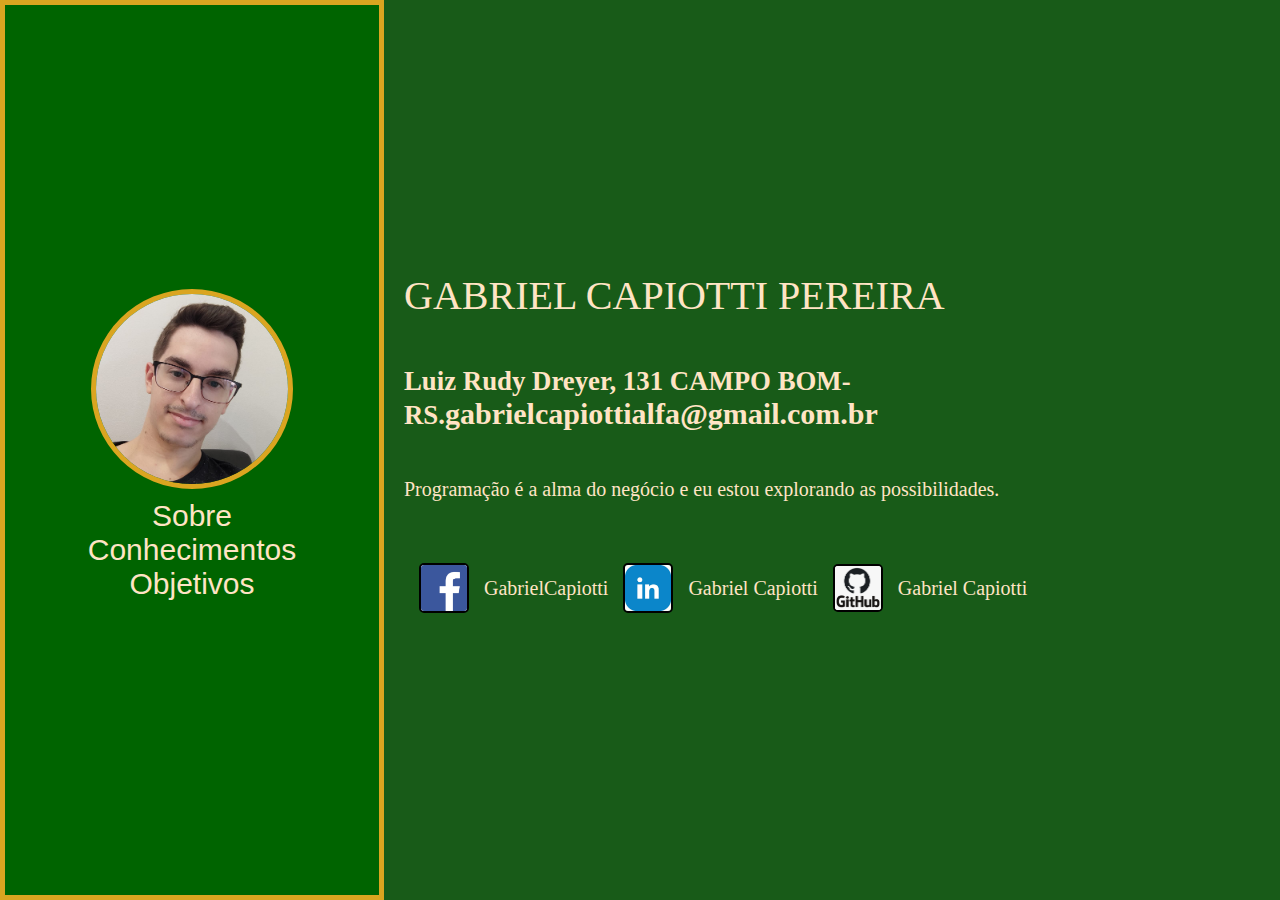
==== index.html @ 0ccce64d "Final Project" ====
<!DOCTYPE html>
<html lang="en">

<head>
    <meta charset="UTF-8">
    <meta name="viewport" content="width=device-width, initial-scale=1.0">
    <link rel="stylesheet" href="./style.css">
    <title>Document</title>
</head>

<body>
    <section class="left">
        <img class="eu" src="./images/Eu.jpg" alt="" srcset="">
        <section class="text1">

            <a href="./index.html">Sobre</a>

            <a href="./conhecimentos.html">Conhecimentos</a>

            <a href="./objetivos.html">Objetivos</a>

        </section>
    </section>

    <section class="right">
        <ol>
            <ul>GABRIEL CAPIOTTI PEREIRA</ul>
            <ul><br></ul>
            <ul></ul>
            <ul>
                <h6>
                    <p>Luiz Rudy Dreyer, 131 CAMPO BOM-RS.<a
                            href="gabrielcapiottialfa@gmail.com.br">gabrielcapiottialfa@gmail.com.br</a></p>
                </h6>
            </ul>
            <ul><br></ul>

            <div>
                <ul class="tamanho">Programação é a alma do negócio e eu estou explorando as possibilidades.</ul>
            </div>
            <ul><br></ul>

            <div class="one">
                <img class="image" src="./images/SEWING MAKES ME HAPPY_ TUTORIAL 40's WRAP BLOUSE (1).png">
                <a href="http://https://www.facebook.com/gabriel.capiotti.7/"><p class="one">GabrielCapiotti</p></a>
            
                <img class="image" src="./images/Social media symbol linkedin vector image on VectorStock.jpg">
                <a href="http://https://www.linkedin.com/in/gabriel-capiotti-b76867229/"><p class="one">Gabriel Capiotti</p></a>
                
                <img class="image" src="/images/Sand Table.png">
                <a href="http://https://github.com/gabrielcapiotti"><p class="one">Gabriel Capiotti</p></a>
            </div>
        </ol>
    </section>







</body>

</html>
---- style.css ----
*{
    padding: 0px;
    margin: 0;
    box-sizing: border-box;
}

body{
    height: 100vh;
    width: 100vw;
    display: flex;
    background-color: rgba(0, 74, 0, 0.907);
    }
    
    .eu {
        border-radius: 150%;
        height: 200px;
        border: 5px goldenrod solid;
    }
    
    .left {
        height: 100%;
        width: 30%;
        display: flex;
        flex-direction: column;
        justify-content: center;
        align-items: center;
        background-color: darkgreen;
        border: 5px solid goldenrod;
    }
    .text1 {
        display: flex;
        flex-direction: column;
        text-align: center;
        font-family: 'Gill Sans', 'Gill Sans MT', Calibri, 'Trebuchet MS', sans-serif;
        border-radius: 15px;
        margin: 10px;
        color: bisque;
    }
    
    a{
        text-decoration: none;
        color: bisque;
        font-size: 30px;
    
    }
    
    a:hover {
    color: goldenrod;
    }
    
    .right{
    height: 100%;
    width: 70%;
    display: flex;
    justify-content: start;
    align-items: center;
    padding-left: 20px;
    font-size: 40px;
    color: bisque;
    }    

    .p{
        padding: 40px;

    }

    .tamanho{
        height: 100%;
        width: 70%;
        display: flex;
        justify-content: start;
        align-items: center;
        font-size: 20px;
    }


    .image{
        border: 2px solid black;
        border-radius: 5px;
        background-color: white;
        display: flex;
        flex-direction: column;
        width: 50px;
        font-size: medium;
        margin: 15px;
    

    }

    .one{
        display: flex;
        font-size: 20px;
        align-items: center;
        flex-direction: row;
    }
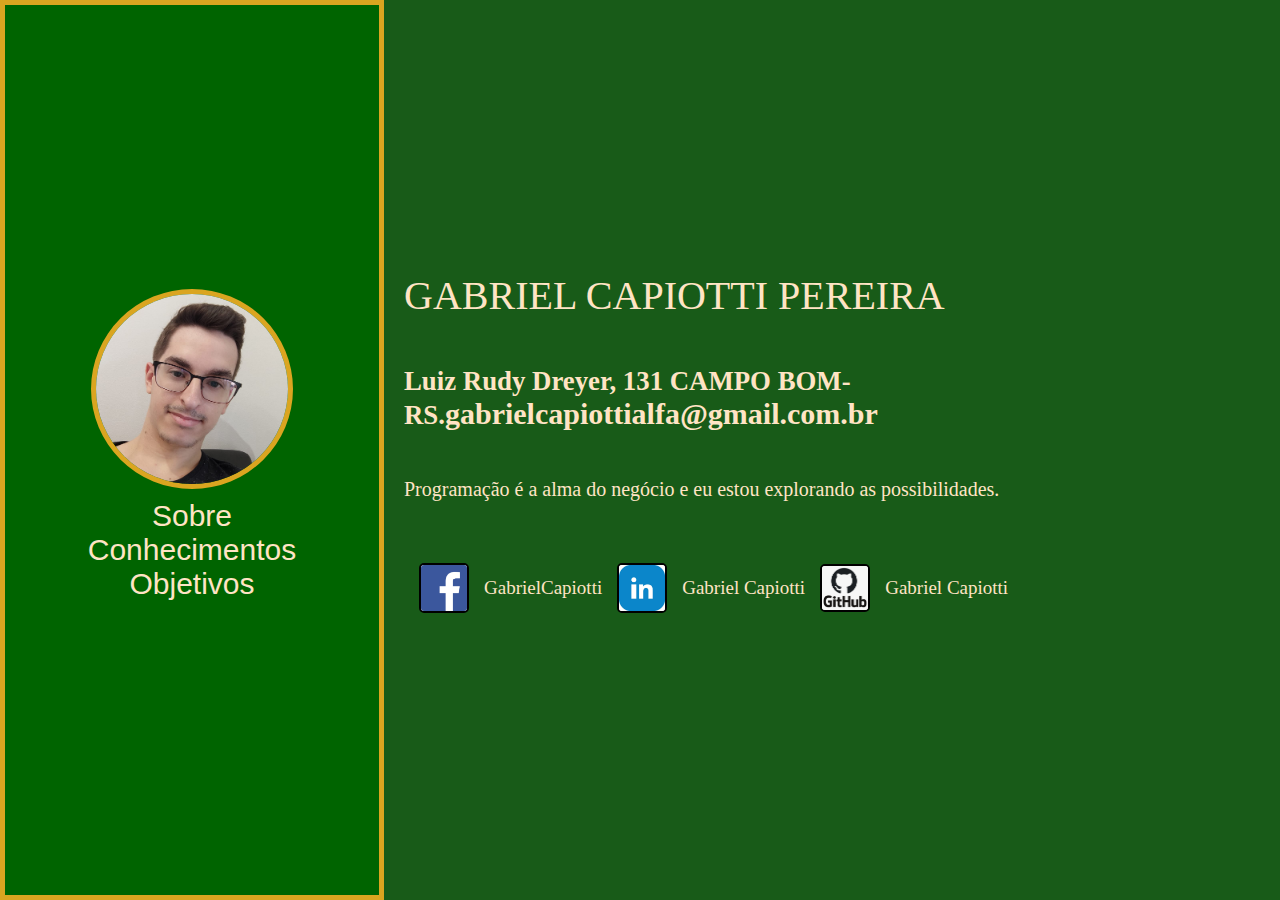
==== commit 9ca0e9ab: "mudança dos https" ====
--- a/index.html
+++ b/index.html
@@ -54,11 +54,6 @@
     </section>
 
 
-
-
-
-
-
 </body>
 
 </html>--- a/style.css
+++ b/style.css
@@ -89,7 +89,7 @@
 
     .one{
         display: flex;
-        font-size: 20px;
+        font-size: 19px;
         align-items: center;
         flex-direction: row;
     }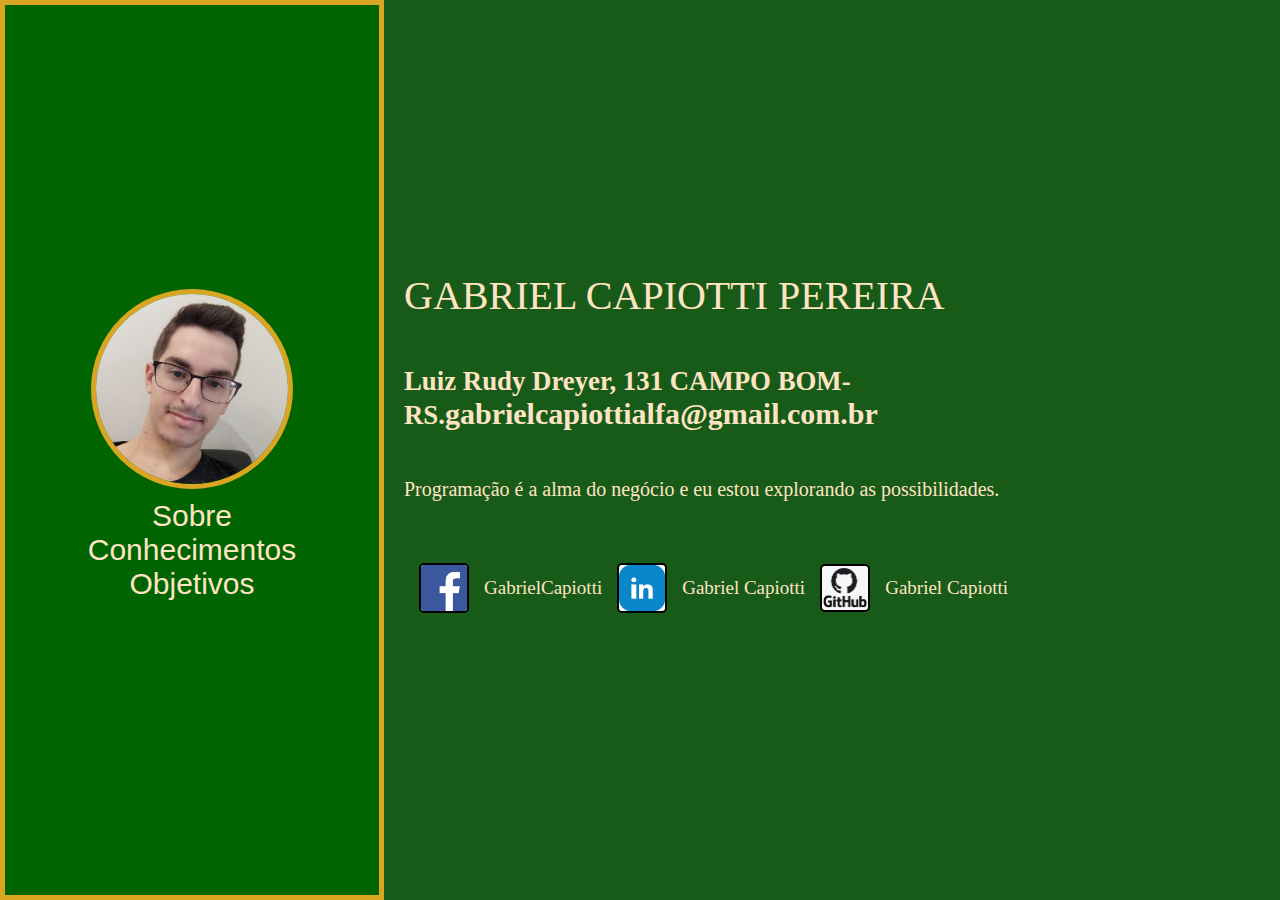
==== commit 4a36c078: "edição plus" ====
--- a/index.html
+++ b/index.html
@@ -42,13 +42,13 @@
 
             <div class="one">
                 <img class="image" src="./images/SEWING MAKES ME HAPPY_ TUTORIAL 40's WRAP BLOUSE (1).png">
-                <a href="http://https://www.facebook.com/gabriel.capiotti.7/"><p class="one">GabrielCapiotti</p></a>
+                <a href="https://www.facebook.com/gabriel.capiotti.7/"><p class="one">GabrielCapiotti</p></a>
             
                 <img class="image" src="./images/Social media symbol linkedin vector image on VectorStock.jpg">
-                <a href="http://https://www.linkedin.com/in/gabriel-capiotti-b76867229/"><p class="one">Gabriel Capiotti</p></a>
+                <a href="https://www.linkedin.com/in/gabriel-capiotti-b76867229/"><p class="one">Gabriel Capiotti</p></a>
                 
                 <img class="image" src="/images/Sand Table.png">
-                <a href="http://https://github.com/gabrielcapiotti"><p class="one">Gabriel Capiotti</p></a>
+                <a href="https://github.com/gabrielcapiotti"><p class="one">Gabriel Capiotti</p></a>
             </div>
         </ol>
     </section>
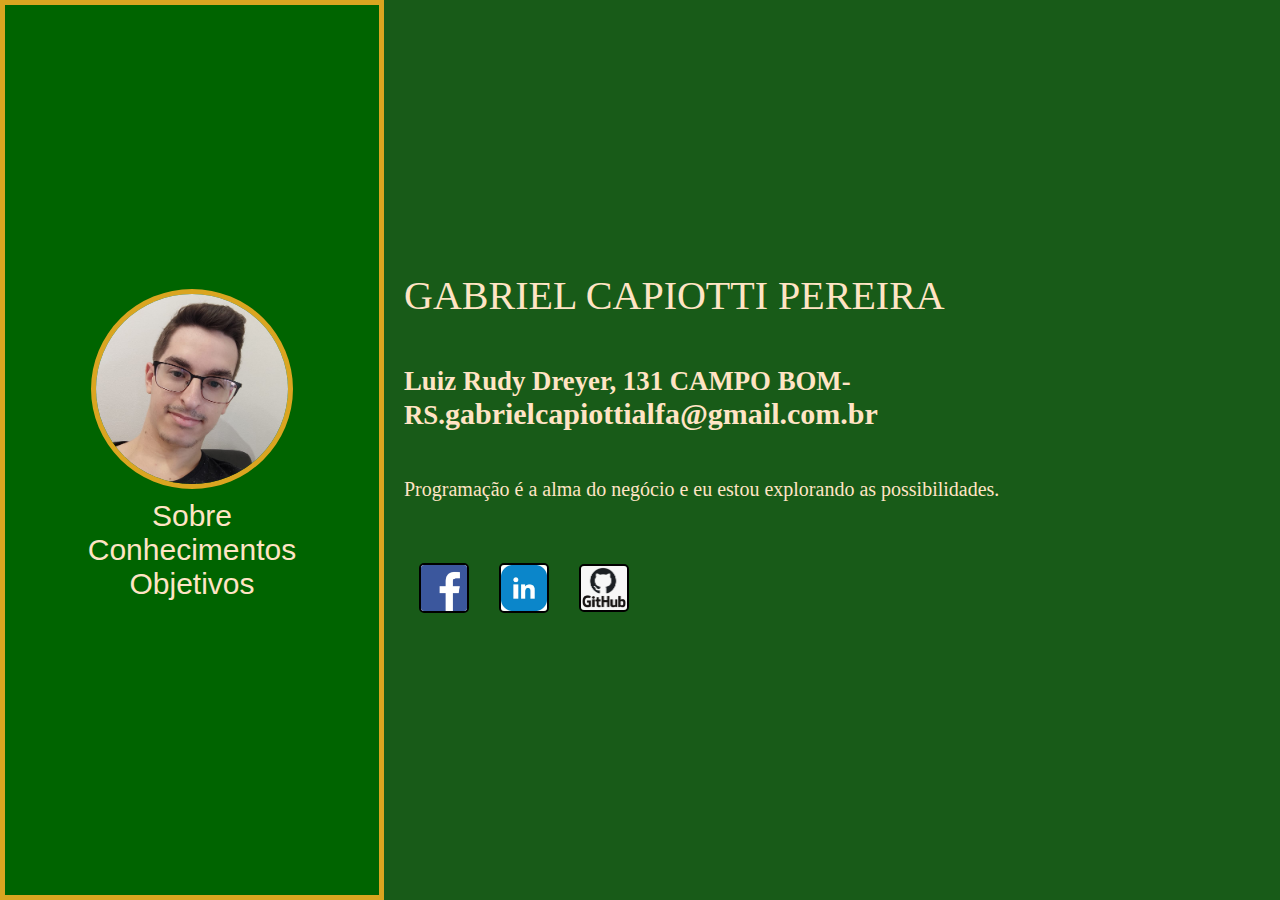
==== commit 565c45df: "nova etapa finalizada" ====
--- a/index.html
+++ b/index.html
@@ -41,14 +41,14 @@
             <ul><br></ul>
 
             <div class="one">
-                <img class="image" src="./images/SEWING MAKES ME HAPPY_ TUTORIAL 40's WRAP BLOUSE (1).png">
-                <a href="https://www.facebook.com/gabriel.capiotti.7/"><p class="one">GabrielCapiotti</p></a>
+                
+                <a href="https://www.facebook.com/gabriel.capiotti.7/"><img class="image" src="./images/SEWING MAKES ME HAPPY_ TUTORIAL 40's WRAP BLOUSE (1).png"></a>
             
-                <img class="image" src="./images/Social media symbol linkedin vector image on VectorStock.jpg">
-                <a href="https://www.linkedin.com/in/gabriel-capiotti-b76867229/"><p class="one">Gabriel Capiotti</p></a>
+               
+                <a href="https://www.linkedin.com/in/gabriel-capiotti-b76867229/"><img class="image" src="./images/Social media symbol linkedin vector image on VectorStock.jpg"></a>
                 
-                <img class="image" src="/images/Sand Table.png">
-                <a href="https://github.com/gabrielcapiotti"><p class="one">Gabriel Capiotti</p></a>
+                
+                <a href="https://github.com/gabrielcapiotti"><img class="image" src="/images/Sand Table.png"></a>
             </div>
         </ol>
     </section>
--- a/style.css
+++ b/style.css
@@ -46,6 +46,8 @@
     
     a:hover {
     color: goldenrod;
+    font-size: 40px;
+    
     }
     
     .right{
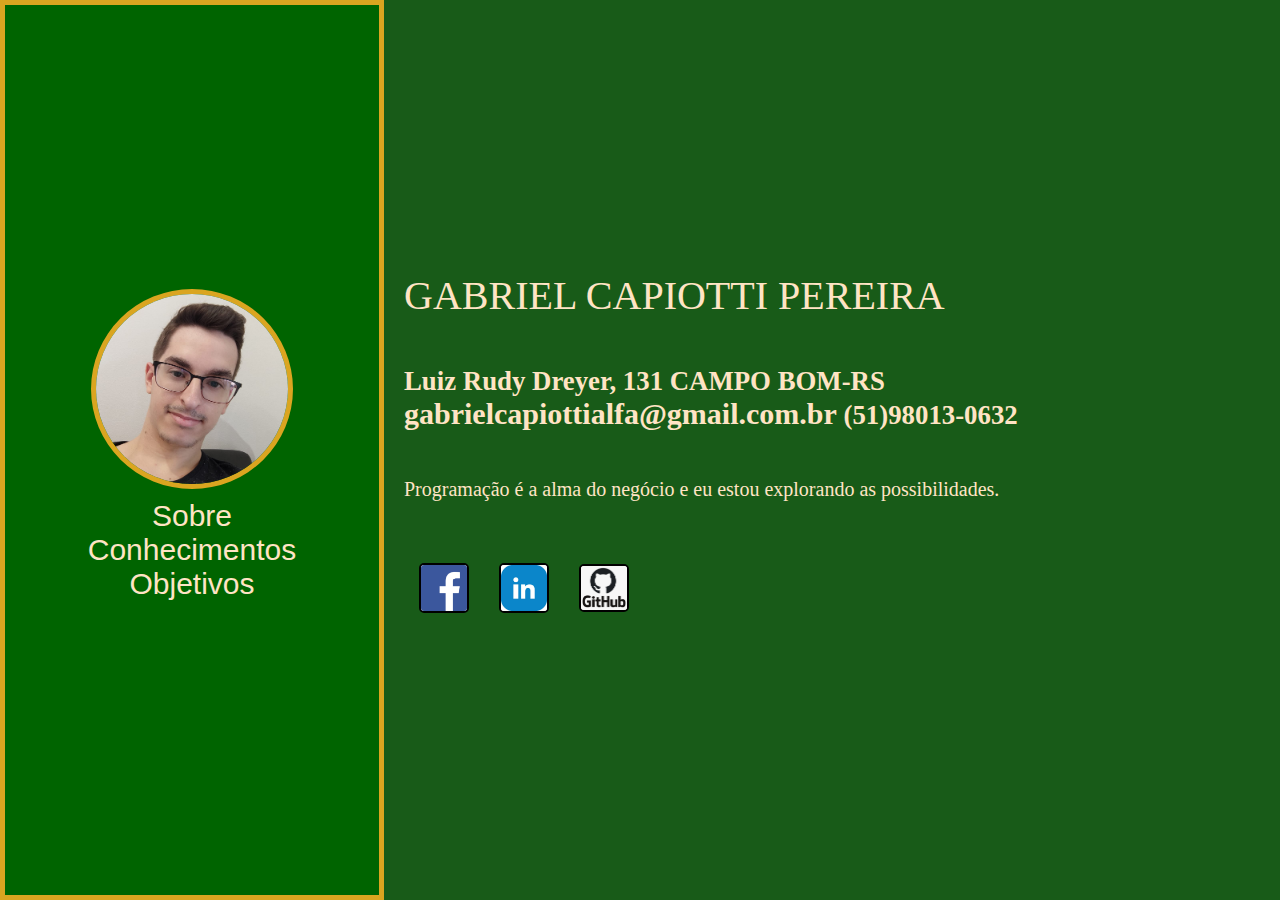
==== commit cbc0052f: "primeiro acerto de contas" ====
--- a/index.html
+++ b/index.html
@@ -29,8 +29,8 @@
             <ul></ul>
             <ul>
                 <h6>
-                    <p>Luiz Rudy Dreyer, 131 CAMPO BOM-RS.<a
-                            href="gabrielcapiottialfa@gmail.com.br">gabrielcapiottialfa@gmail.com.br</a></p>
+                    <p>Luiz Rudy Dreyer, 131 CAMPO BOM-RS <a
+                            href="gabrielcapiottialfa@gmail.com.br">gabrielcapiottialfa@gmail.com.br</a> (51)98013-0632</p>
                 </h6>
             </ul>
             <ul><br></ul>
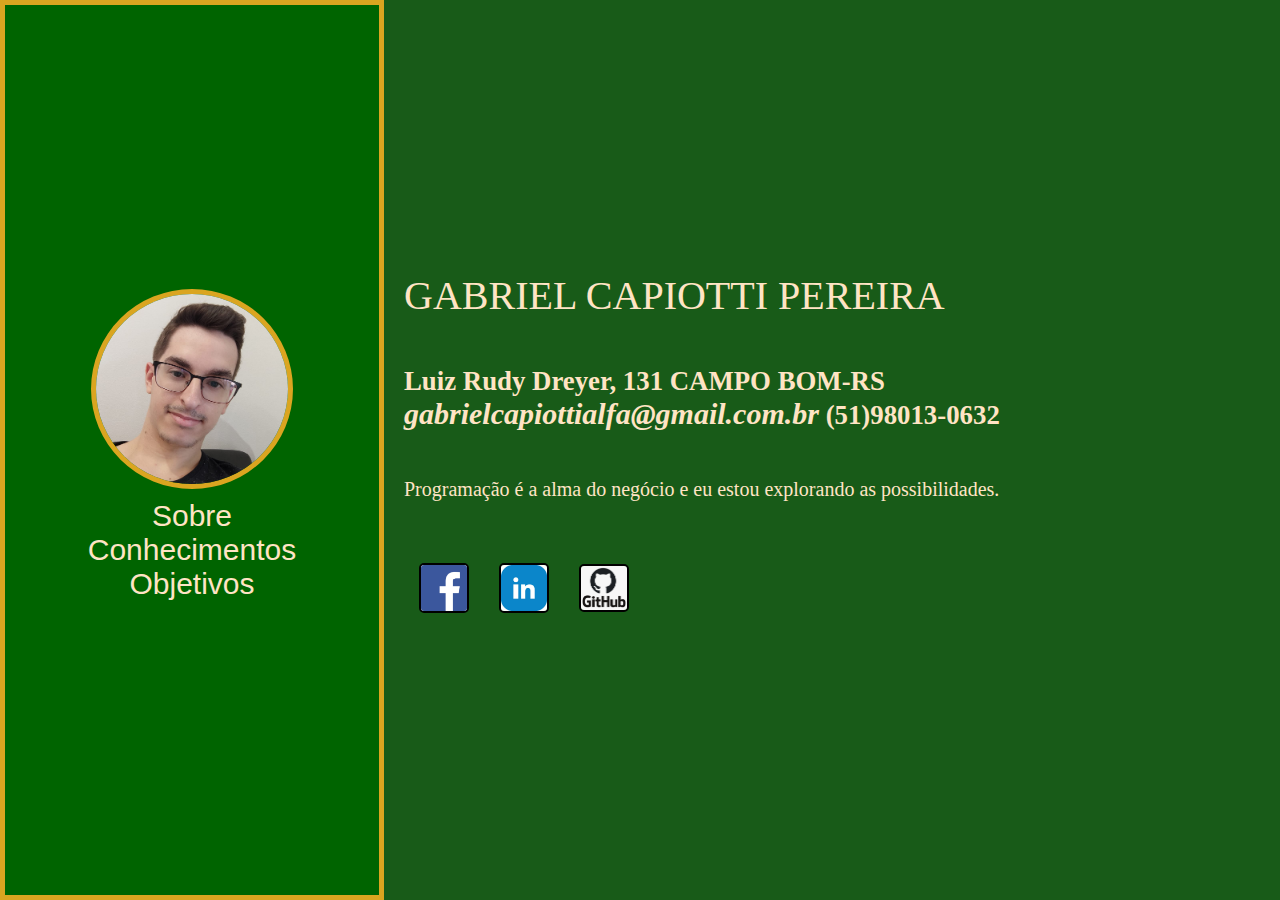
==== commit 3130ca4f: "Commit final" ====
--- a/index.html
+++ b/index.html
@@ -24,13 +24,13 @@
 
     <section class="right">
         <ol>
-            <ul>GABRIEL CAPIOTTI PEREIRA</ul>
+            <ul class="altura">GABRIEL CAPIOTTI PEREIRA</ul>
             <ul><br></ul>
             <ul></ul>
             <ul>
                 <h6>
-                    <p>Luiz Rudy Dreyer, 131 CAMPO BOM-RS <a
-                            href="gabrielcapiottialfa@gmail.com.br">gabrielcapiottialfa@gmail.com.br</a> (51)98013-0632</p>
+                    <p>Luiz Rudy Dreyer, 131 CAMPO BOM-RS <a class="bi"
+                            href="mailto:gabrielcapiottialfa@gmail.com.br"><i>gabrielcapiottialfa@gmail.com.br</i></a> (51)98013-0632</p>
                 </h6>
             </ul>
             <ul><br></ul>
@@ -42,13 +42,13 @@
 
             <div class="one">
                 
-                <a href="https://www.facebook.com/gabriel.capiotti.7/"><img class="image" src="./images/SEWING MAKES ME HAPPY_ TUTORIAL 40's WRAP BLOUSE (1).png"></a>
+                <a class="d-one" href="https://www.facebook.com/gabriel.capiotti.7/"><img class="image" src="./images/SEWING MAKES ME HAPPY_ TUTORIAL 40's WRAP BLOUSE (1).png"></a>
             
                
-                <a href="https://www.linkedin.com/in/gabriel-capiotti-b76867229/"><img class="image" src="./images/Social media symbol linkedin vector image on VectorStock.jpg"></a>
+                <a class="d-two" href="https://www.linkedin.com/in/gabriel-capiotti-b76867229/"><img class="image" src="./images/Social media symbol linkedin vector image on VectorStock.jpg"></a>
                 
                 
-                <a href="https://github.com/gabrielcapiotti"><img class="image" src="/images/Sand Table.png"></a>
+                <a class="d-tree" href="https://github.com/gabrielcapiotti"><img class="image" src="/images/Sand Table.png"></a>
             </div>
         </ol>
     </section>
--- a/style.css
+++ b/style.css
@@ -44,10 +44,21 @@
     
     }
     
-    a:hover {
+    a:hover, d-one, d-two, d-tree {
     color: goldenrod;
     font-size: 40px;
-    
+    display: inline-block;
+    transition: transform 0.3s;
+    transform: scale(1.2);
+    }
+
+    .bi:hover {
+        font-size: 30px;
+        color: goldenrod;
+        display: inline-block;
+        transition: transform 0.3s;
+        transform: scale(1.0);
+
     }
     
     .right{
@@ -94,4 +105,9 @@
         font-size: 19px;
         align-items: center;
         flex-direction: row;
-    }+    }
+
+    .space {
+        margin-left: 50px;
+
+    }
